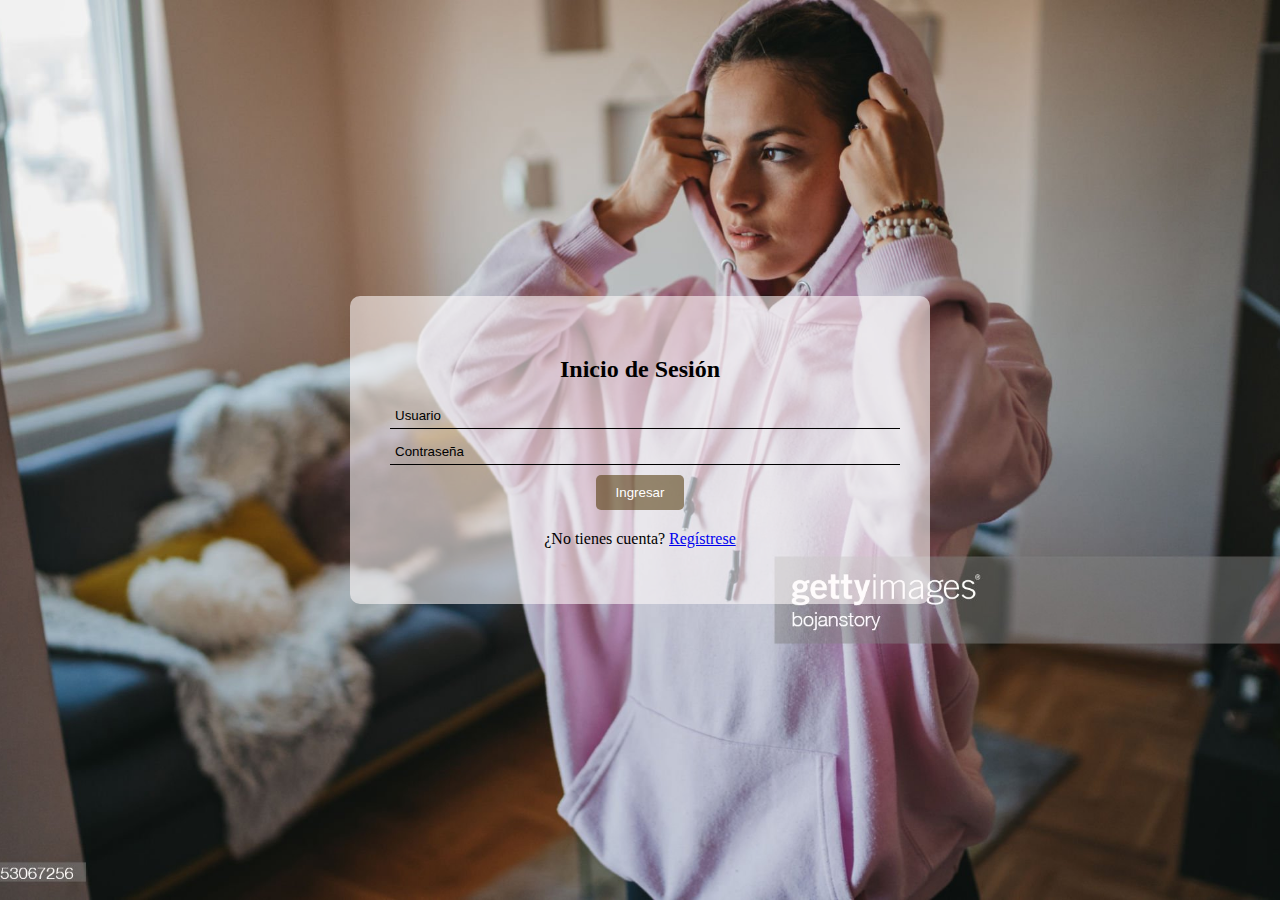
==== login/login.html @ 54144f85 "actualizacion carrito" ====
<!DOCTYPE html>
<html>
<head>
  <title>Iniciar Sesión</title>
  <link rel="stylesheet" type="text/css" href="./css/style.css">
  <link rel="icon" href="../login/img/favicon3.png">
</head>
<body>
  <div class="container">
    <div class="login-container">
      <div class="login-box">
        <form id = 'login-form' action="login.php" method="post">
          <h2>Inicio de Sesión</h2>
          <input id="username" type="text" name="username" placeholder="Usuario" class="input-field" required>
          <input id="password" type="password" name="password" placeholder="Contraseña" class="input-field" required>

          <button id="Blogin" type="submit" class="login-button" href="#">Ingresar</button>
        </form>
        <p id="message-error"> </p>
        <p class="register-text">¿No tienes cuenta? <a href="../registro/registro.html">Regístrese</a></p>
      </div>
    </div>
  </div>
  <script src="/login/login.js"></script>
</body>
</html>
---- login/css/style.css ----
/*INICIO SESION*/

body {
  margin: 0;
  padding: 0;
}

.container {
  display: flex;
  justify-content: center;
  align-items: center;
  height: 100vh;
  background-image: url('/login/img/fondo3.jpg');
  background-size: cover;
  background-position: center;
}

.login-container {
  background-color: rgba(255, 249, 249, 0.581);
  padding: 40px;
  border-radius: 10px;
  width: 50%;
  max-width: 500px;
  height: auto;
  margin: 0;
}

.login-box {
  text-align: center;
}

form {
  margin-bottom: 20px;
}

h2 {
  margin-bottom: 20px;
}

.input-field {
  display: block;
  margin: 10px auto;
  padding: 5px;
  width: 100%;
  border: none;
  border-bottom: 1px solid #000000;
  background: transparent;
  color: #000000;
}

.input-field::placeholder {
  color: black; /* Cambio: color del marcador de posición a negro */
}

.input-field:focus::placeholder {
  color: transparent; /* Marcador de posición transparente al hacer clic */
}



.login-button {
  display: block;
  margin: 10px auto;
  padding: 10px 20px;
  border: none;
  background-color: #4f35058e;
  color: white;
  border-radius: 5px;
  cursor: pointer;
}

.register-text {
  margin-top: 20px;
}
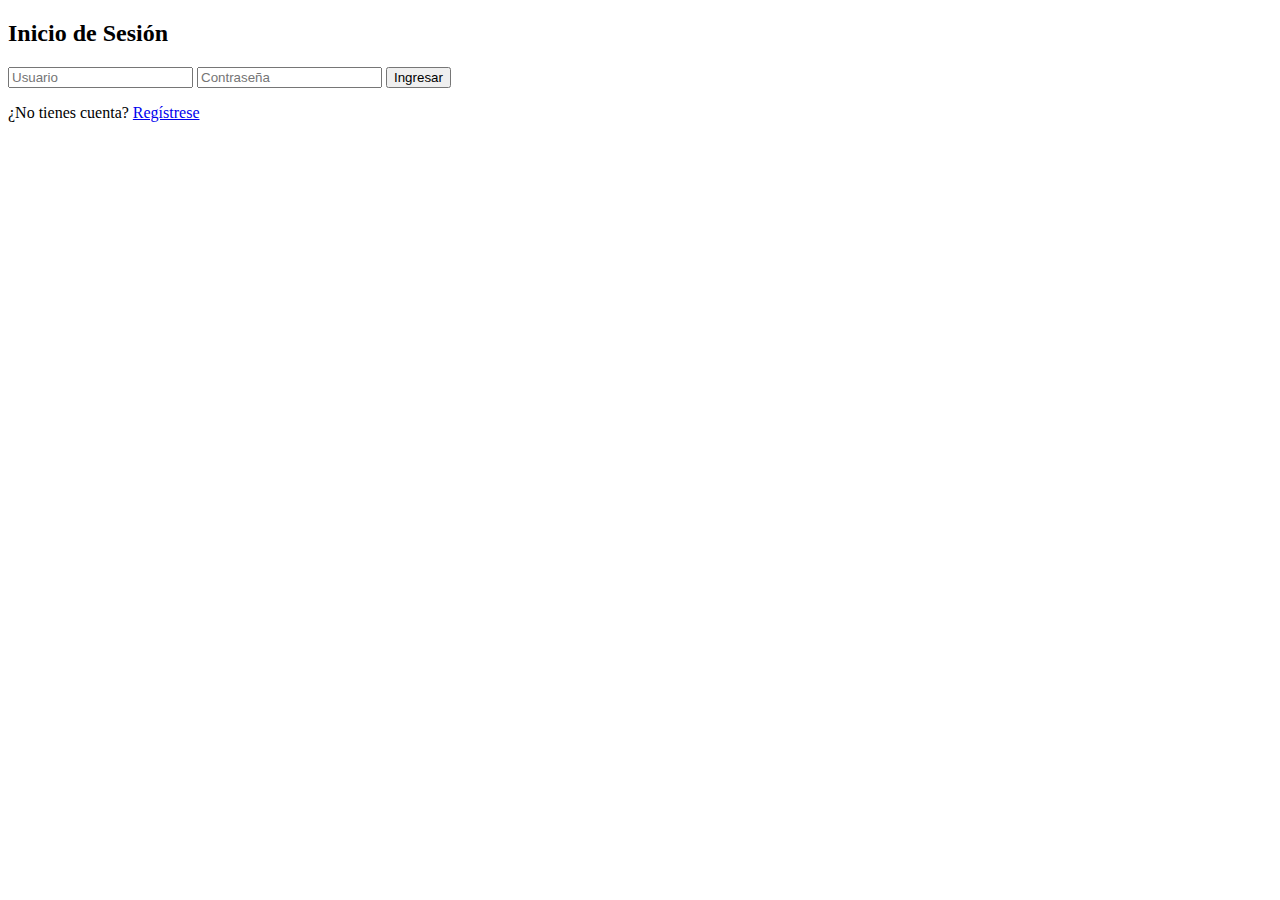
==== commit 9205968f: "Actualizacion" ====
--- a/login/login.html
+++ b/login/login.html
@@ -2,7 +2,7 @@
 <html>
 <head>
   <title>Iniciar Sesión</title>
-  <link rel="stylesheet" type="text/css" href="./css/style.css">
+  <link rel="stylesheet" type="text/css" href="/Entrega-Final/login/css/style.css">
   <link rel="icon" href="../login/img/favicon3.png">
 </head>
 <body>
@@ -21,6 +21,6 @@
       </div>
     </div>
   </div>
-  <script src="/login/login.js"></script>
+  <script src="/Entrega-Final/login/login.js"></script>
 </body>
 </html>